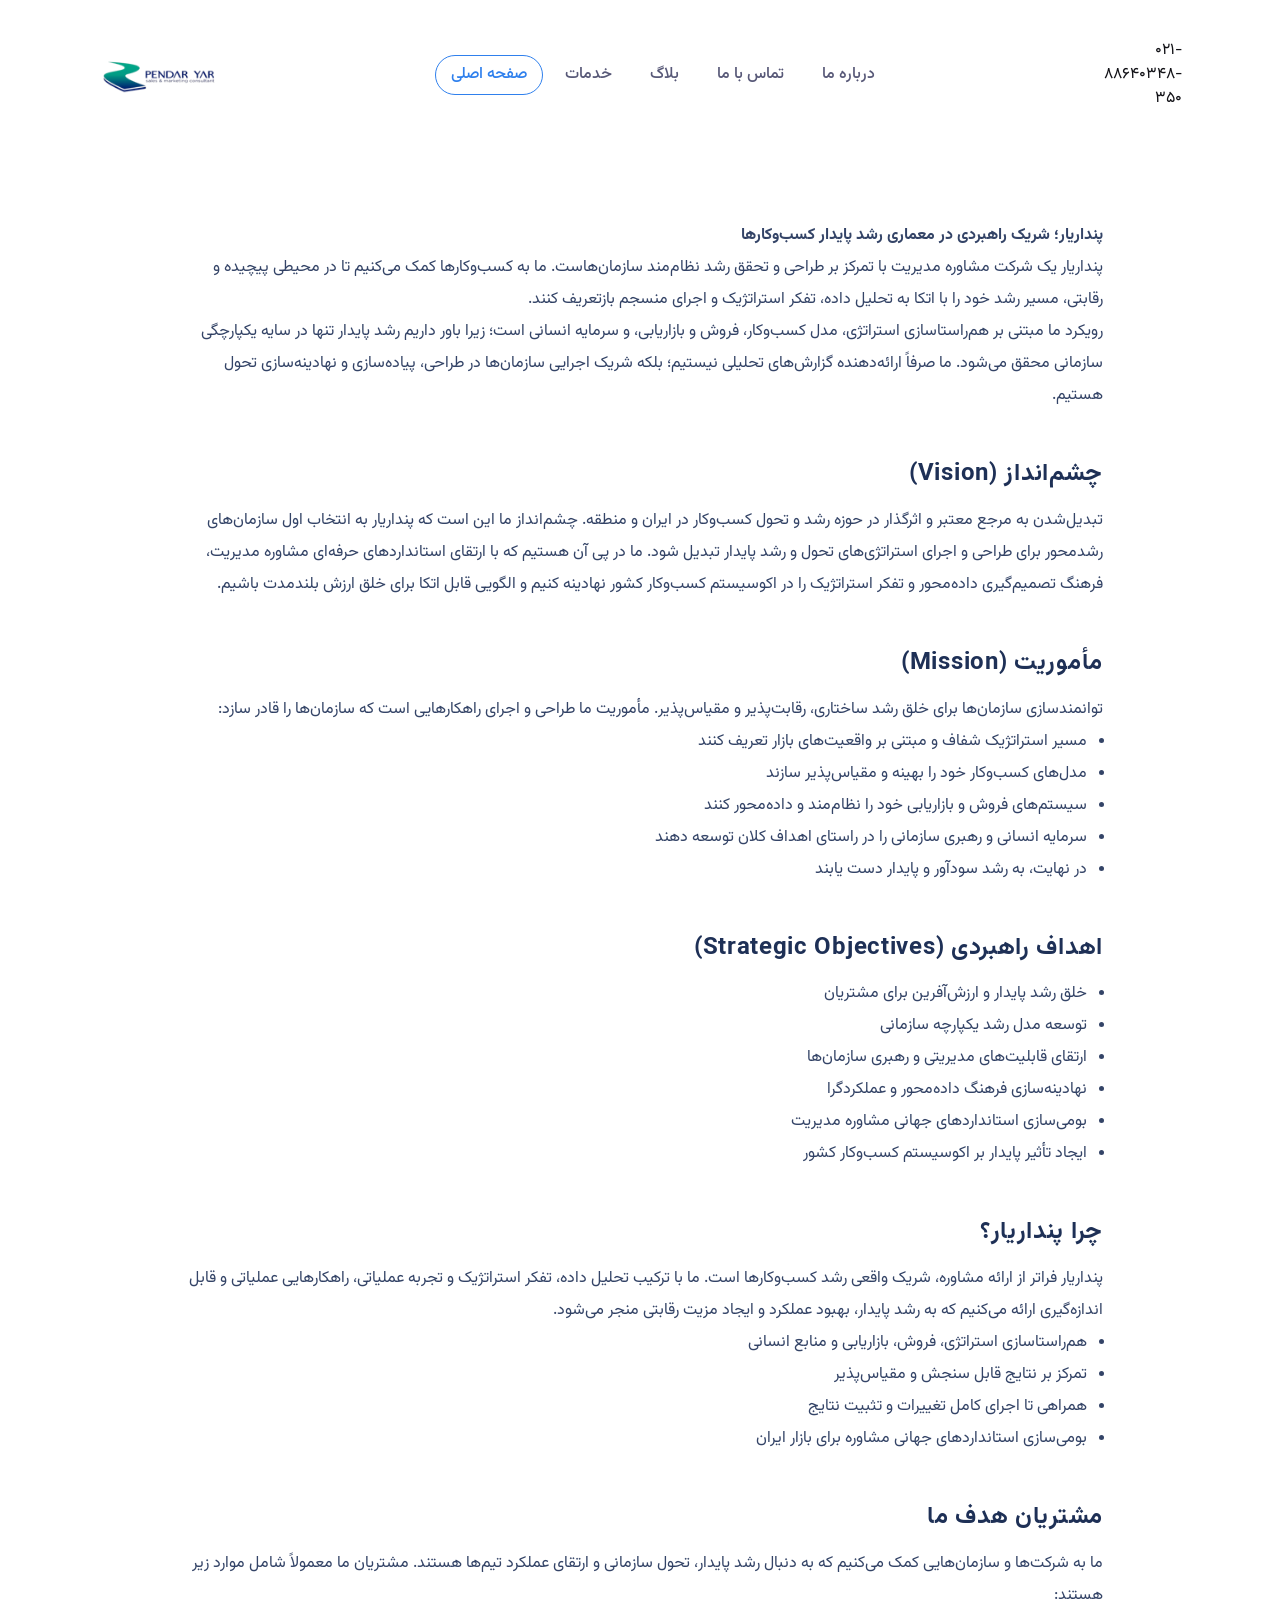
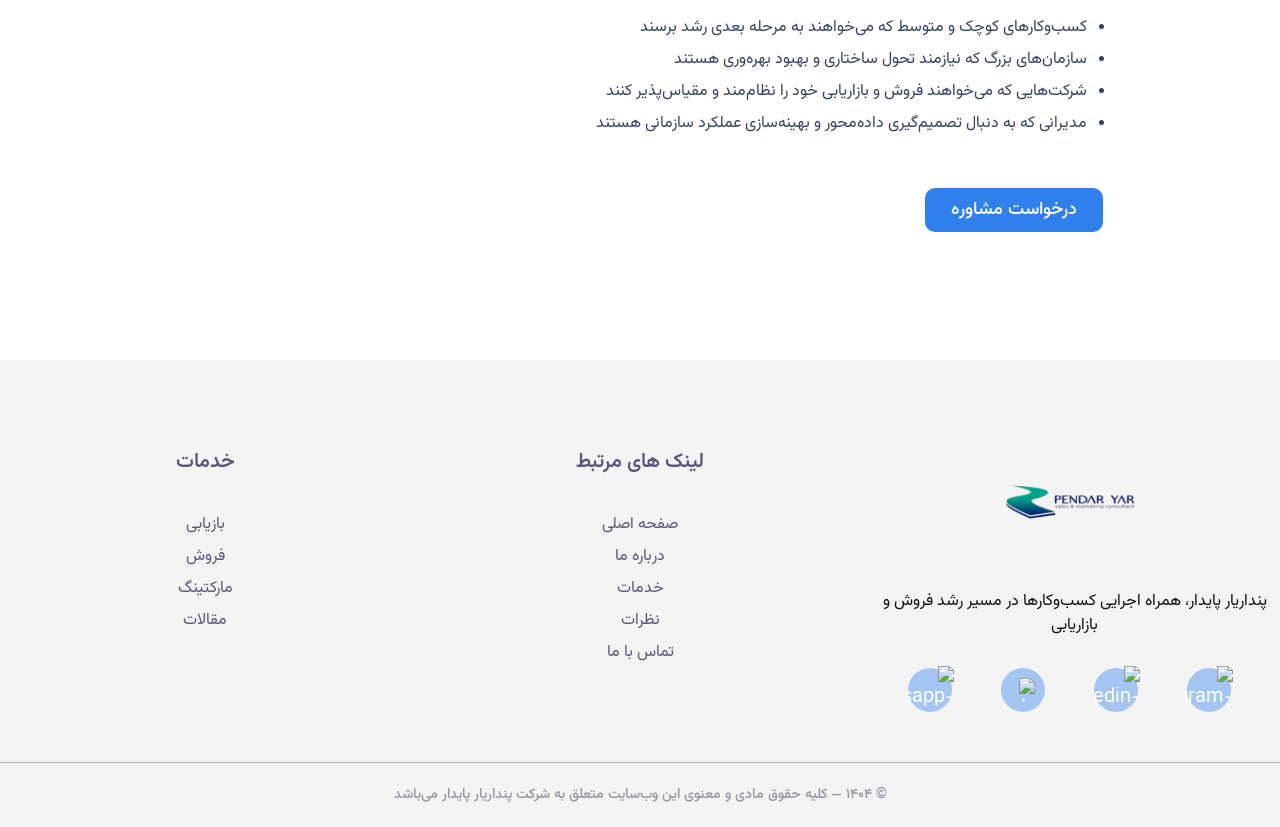
==== about-us.html @ fcd9be7a "feat: add about us page and salse" ====
<!DOCTYPE html>
<html class="no-js" lang="fa" dir="rtl">

<head>
    <meta charset="utf-8" />
    <meta http-equiv="x-ua-compatible" content="ie=edge" />
    <title>درباره ما | پنداریار پایدار</title>
    <meta name="description"
        content="درباره پنداریار پایدار: ماموریت، چشم‌انداز و اهداف راهبردی شرکت مشاوره مدیریت و رشد کسب‌وکارها" />
    <meta name="viewport" content="width=device-width, initial-scale=1" />

    <link href="https://cdn.jsdelivr.net/npm/vazirmatn@33.003/Vazirmatn-font-face.css" rel="stylesheet">
    <link rel="stylesheet" href="https://cdnjs.cloudflare.com/ajax/libs/font-awesome/5.15.4/css/all.min.css">
    <link rel="stylesheet" href="./assets/css/bootstrap-5.0.0-beta1.min.css" />
    <link rel="stylesheet" href="./assets/css/LineIcons.2.0.css" />
    <link rel="stylesheet" href="./assets/css/tiny-slider.css" />
    <link rel="stylesheet" href="./assets/css/animate.css" />
    <link rel="stylesheet" href="./assets/css/lindy-uikit.css" />
    <link rel="stylesheet" href="https://cdn.lineicons.com/4.0/lineicons.css">

    <style>
        .page-content {
            padding: 100px 0 80px;
        }

        .page-content h1,
        .page-content h2 {
            color: #1e3056;
            margin-bottom: 1rem;
        }

        .page-content p,
        .page-content li {
            line-height: 2;
            color: rgba(30, 48, 86, .9);
        }

        .section-box {
            margin-top: 3rem;
        }

        .section-box ul {
            padding-right: 1rem;
            list-style: disc;
        }

        .team-member {
            text-align: center;
            padding: 1.5rem;
            background: #f8f9fa;
            border-radius: 10px;
            box-shadow: 0 2px 10px rgba(0, 0, 0, .05);
            margin-bottom: 1.5rem;
        }

        .team-member img {
            width: 120px;
            height: 120px;
            object-fit: cover;
            border-radius: 50%;
            margin-bottom: 1rem;
        }

        .team-member h5 {
            font-weight: 600;
            margin-bottom: 0.5rem;
        }

        .team-member p {
            font-size: 0.9rem;
            color: #555;
        }
    </style>
</head>

<body>

    <!-- ========================= hero-section-wrapper-5 start ========================= -->
    <section id="home" class="hero-section-wrapper-5">

        <!-- ========================= header-6 start ========================= -->
        <header class="header header-6">
            <div class="navbar-area">
                <div class="container">
                    <div class="row align-items-center">
                        <div class="col-lg-12">
                            <nav class="navbar navbar-expand-lg">
                                <!-- شماره تلفن سمت چپ دسکتاپ -->
                                <div class="navbar-phone d-none d-lg-block me-3">
                                    021-88640348-350

                                </div>

                                <button class="navbar-toggler ms-auto" type="button" data-bs-toggle="collapse"
                                    data-bs-target="#navbarSupportedContent6" aria-controls="navbarSupportedContent6"
                                    aria-expanded="false" aria-label="Toggle navigation">
                                    <span class="toggler-icon"></span>
                                    <span class="toggler-icon"></span>
                                    <span class="toggler-icon"></span>
                                </button>

                                <div class="collapse navbar-collapse sub-menu-bar justify-content-center"
                                    id="navbarSupportedContent6">
                                    <ul id="nav6" class="navbar-nav">
                                        <li class="nav-item">
                                            <a class="page-scroll" href="about-us.html">درباره ما </a>
                                        </li>
                                        <li class="nav-item">
                                            <a class="page-scroll" href="#contact">تماس با ما</a>
                                        </li>

                                        <li class="nav-item">
                                            <a class="page-scroll" href="#pricing"> بلاگ</a>
                                        </li>
                                        <li class="nav-item">
                                            <a class="page-scroll" href="#feature">خدمات</a>
                                        </li>
                                        <li class="nav-item">
                                            <a class="page-scroll active" href="#home">صفحه اصلی</a>
                                        </li>
                                    </ul>
                                </div>

                                <!-- لوگو سمت راست -->
                                <a class="navbar-brand ms-lg-3" href="index.html">
                                    <img src="assets/img/logo/logo.png" alt="" width="130" height="110">
                                </a>
                                <!-- navbar collapse -->
                            </nav>
                            <!-- navbar -->
                        </div>
                    </div>
                    <!-- row -->
                </div>
                <!-- container -->
            </div>
            <!-- navbar area -->
        </header>
        <!-- ========================= header-6 end ========================= -->


    </section>
    <!-- ========================= hero-section-wrapper-6 end ========================= --

    <!-- Main Content -->
    <br />
    <br />
    <br />
    <section class="page-content my-5">
        <div class="container">
            <div class="row justify-content-center">
                <div class="col-lg-10">

                    <p class="wow fadeInUp" data-wow-delay=".1s">
                        <strong>پنداریار؛ شریک راهبردی در معماری رشد پایدار کسب‌وکارها</strong><br>
                        پنداریار یک شرکت مشاوره مدیریت با تمرکز بر طراحی و تحقق رشد نظام‌مند سازمان‌هاست.
                        ما به کسب‌وکارها کمک می‌کنیم تا در محیطی پیچیده و رقابتی، مسیر رشد خود را با اتکا به تحلیل داده،
                        تفکر استراتژیک و اجرای منسجم بازتعریف کنند.
                    </p>

                    <p class="wow fadeInUp" data-wow-delay=".15s">
                        رویکرد ما مبتنی بر هم‌راستاسازی استراتژی، مدل کسب‌وکار، فروش و بازاریابی، و سرمایه انسانی است؛
                        زیرا باور داریم رشد پایدار تنها در سایه یکپارچگی سازمانی محقق می‌شود.
                        ما صرفاً ارائه‌دهنده گزارش‌های تحلیلی نیستیم؛ بلکه شریک اجرایی سازمان‌ها در طراحی، پیاده‌سازی و
                        نهادینه‌سازی تحول هستیم.
                    </p>

                    <!-- Vision -->
                    <div class="section-box wow fadeInUp" data-wow-delay=".2s">
                        <h2 class="h5 mb-3">چشم‌انداز (Vision)</h2>
                        <p>
                            تبدیل‌شدن به مرجع معتبر و اثرگذار در حوزه رشد و تحول کسب‌وکار در ایران و منطقه.
                            چشم‌انداز ما این است که پنداریار به انتخاب اول سازمان‌های رشدمحور برای طراحی و اجرای
                            استراتژی‌های تحول و رشد پایدار تبدیل شود.
                            ما در پی آن هستیم که با ارتقای استانداردهای حرفه‌ای مشاوره مدیریت، فرهنگ تصمیم‌گیری
                            داده‌محور و تفکر استراتژیک را در اکوسیستم کسب‌وکار کشور نهادینه کنیم
                            و الگویی قابل اتکا برای خلق ارزش بلندمدت باشیم.
                        </p>
                    </div>

                    <!-- Mission -->
                    <div class="section-box wow fadeInUp" data-wow-delay=".25s">
                        <h2 class="h5 mb-3">مأموریت (Mission)</h2>
                        <p>
                            توانمندسازی سازمان‌ها برای خلق رشد ساختاری، رقابت‌پذیر و مقیاس‌پذیر. مأموریت ما طراحی و
                            اجرای راهکارهایی است که سازمان‌ها را قادر سازد:
                        </p>
                        <ul>
                            <li>مسیر استراتژیک شفاف و مبتنی بر واقعیت‌های بازار تعریف کنند</li>
                            <li>مدل‌های کسب‌وکار خود را بهینه و مقیاس‌پذیر سازند</li>
                            <li>سیستم‌های فروش و بازاریابی خود را نظام‌مند و داده‌محور کنند</li>
                            <li>سرمایه انسانی و رهبری سازمانی را در راستای اهداف کلان توسعه دهند</li>
                            <li>در نهایت، به رشد سودآور و پایدار دست یابند</li>
                        </ul>
                    </div>

                    <!-- Strategic Objectives -->
                    <div class="section-box wow fadeInUp" data-wow-delay=".3s">
                        <h2 class="h5 mb-3">اهداف راهبردی (Strategic Objectives)</h2>
                        <ul>
                            <li>خلق رشد پایدار و ارزش‌آفرین برای مشتریان</li>
                            <li>توسعه مدل رشد یکپارچه سازمانی</li>
                            <li>ارتقای قابلیت‌های مدیریتی و رهبری سازمان‌ها</li>
                            <li>نهادینه‌سازی فرهنگ داده‌محور و عملکردگرا</li>
                            <li>بومی‌سازی استانداردهای جهانی مشاوره مدیریت</li>
                            <li>ایجاد تأثیر پایدار بر اکوسیستم کسب‌وکار کشور</li>
                        </ul>
                    </div>

                    <!-- Why Pendaryar -->
                    <div class="section-box wow fadeInUp" data-wow-delay=".35s">
                        <h2 class="h5 mb-3">چرا پنداریار؟</h2>
                        <p>
                            پنداریار فراتر از ارائه مشاوره، شریک واقعی رشد کسب‌وکارها است. ما با ترکیب تحلیل داده، تفکر
                            استراتژیک و تجربه عملیاتی،
                            راهکارهایی عملیاتی و قابل اندازه‌گیری ارائه می‌کنیم که به رشد پایدار، بهبود عملکرد و ایجاد
                            مزیت رقابتی منجر می‌شود.
                        </p>
                        <ul>
                            <li>هم‌راستاسازی استراتژی، فروش، بازاریابی و منابع انسانی</li>
                            <li>تمرکز بر نتایج قابل سنجش و مقیاس‌پذیر</li>
                            <li>همراهی تا اجرای کامل تغییرات و تثبیت نتایج</li>
                            <li>بومی‌سازی استانداردهای جهانی مشاوره برای بازار ایران</li>
                        </ul>
                    </div>

                    <!-- Target Customers -->
                    <div class="section-box wow fadeInUp" data-wow-delay=".4s">
                        <h2 class="h5 mb-3">مشتریان هدف ما</h2>
                        <p>
                            ما به شرکت‌ها و سازمان‌هایی کمک می‌کنیم که به دنبال رشد پایدار، تحول سازمانی و ارتقای عملکرد
                            تیم‌ها هستند.
                            مشتریان ما معمولاً شامل موارد زیر هستند:
                        </p>
                        <ul>
                            <li>کسب‌وکارهای کوچک و متوسط که می‌خواهند به مرحله بعدی رشد برسند</li>
                            <li>سازمان‌های بزرگ که نیازمند تحول ساختاری و بهبود بهره‌وری هستند</li>
                            <li>شرکت‌هایی که می‌خواهند فروش و بازاریابی خود را نظام‌مند و مقیاس‌پذیر کنند</li>
                            <li>مدیرانی که به دنبال تصمیم‌گیری داده‌محور و بهینه‌سازی عملکرد سازمانی هستند</li>
                        </ul>
                    </div>

                    <!-- Call to Action -->
                    <a href="index.html#contact" class="button button-teal radius-10 mt-5 wow fadeInUp"
                        data-wow-delay=".45s">
                        درخواست مشاوره
                    </a>

                </div>
            </div>
        </div>
    </section>


    <!-- ========================= footer style-4 start ========================= -->
    <footer class="footer footer-style-4" style="overflow: hidden;">
        <div class="container-logos">
            <div class="widget-wrapper">
                <div class="row">
                    <div class="col-xl-4 col-lg-4 col-md-6 text-center">
                        <div class="footer-widget wow fadeInUp" data-wow-delay=".2s">
                            <div class="logo">
                                <a href="#0"> <img src="assets/img/logo/logo.png" alt="" width="150" height="120"> </a>
                            </div>
                            <p class="desc">
                                پنداریار پایدار، همراه اجرایی کسب‌وکارها در مسیر رشد فروش و بازاریابی
                            </p>
                            <ul class="socials justify-content-evenly">
                                <li> <a href="#0"> <img width="48" height="48"
                                            src="https://img.icons8.com/3d-fluency/94/instagram-logo.png"
                                            alt="instagram-logo" /> </a> </li>
                                <li> <a href="#0"> <img width="48" height="48"
                                            src="https://img.icons8.com/color/48/linkedin-circled--v1.png"
                                            alt="linkedin-circled--v1" /></a>
                                </li>
                                <li> <a href="#0"> <img width="24" height="24"
                                            src="https://img.icons8.com/external-tal-revivo-shadow-tal-revivo/24/external-cloud-based-instant-messaging-telegram-mobile-app-logotype-logo-shadow-tal-revivo.png"
                                            alt="external-cloud-based-instant-messaging-telegram-mobile-app-logotype-logo-shadow-tal-revivo" /></a>
                                </li>
                                <li> <a href="#0"> <img width="48" height="48"
                                            src="https://img.icons8.com/color/48/whatsapp--v1.png" alt="whatsapp--v1" />
                                    </a> </li>
                            </ul>
                        </div>
                    </div>
                    <div class="col-xl-4  col-lg-4 col-md-6 col-sm-6 text-center">
                        <div class="footer-widget wow fadeInUp" data-wow-delay=".3s">
                            <h6>لینک های مرتبط</h6>
                            <ul class="links">
                                <li> <a href="#0">صفحه اصلی</a> </li>
                                <li> <a href="#0">درباره ما</a> </li>
                                <li> <a href="#0">خدمات</a> </li>
                                <li> <a href="#0">نظرات</a> </li>
                                <li> <a href="#0">تماس با ما</a> </li>
                            </ul>
                        </div>
                    </div>
                    <div class="col-xl-4 col-lg-4 col-md-6 col-sm-6 text-center">
                        <div class="footer-widget wow fadeInUp" data-wow-delay=".4s">
                            <h6>خدمات</h6>
                            <ul class="links">
                                <li> <a href="#0">بازیابی</a> </li>
                                <li> <a href="#0">فروش</a> </li>
                                <li> <a href="#0">مارکتینگ</a> </li>
                                <li> <a href="#0">مقالات</a> </li>
                            </ul>
                        </div>
                    </div>
                </div>
            </div>
            <div class="copyright-wrapper wow fadeInUp" data-wow-delay=".2s">
                <p>
                    © ۱۴۰۴ — کلیه حقوق مادی و معنوی این وب‌سایت متعلق به شرکت پنداریار پایدار می‌باشد
                </p>

            </div>
        </div>
    </footer>
    <!-- ========================= footer style-4 end ========================= -->

    <script src="assets/js/bootstrap-5.0.0-beta1.min.js"></script>
    <script src="assets/js/wow.min.js"></script>
    <script>new WOW().init();</script>

</body>

</html>
---- assets/css/tiny-slider.css ----
.tns-outer{padding:0 !important}.tns-outer [hidden]{display:none !important}.tns-outer [aria-controls],.tns-outer [data-action]{cursor:pointer}.tns-slider{-webkit-transition:all 0s;-moz-transition:all 0s;transition:all 0s}.tns-slider>.tns-item{-webkit-box-sizing:border-box;-moz-box-sizing:border-box;box-sizing:border-box}.tns-horizontal.tns-subpixel{white-space:nowrap}.tns-horizontal.tns-subpixel>.tns-item{display:inline-block;vertical-align:top;white-space:normal}.tns-horizontal.tns-no-subpixel:after{content:'';display:table;clear:both}.tns-horizontal.tns-no-subpixel>.tns-item{float:left}.tns-horizontal.tns-carousel.tns-no-subpixel>.tns-item{margin-right:-100%}.tns-no-calc{position:relative;left:0}.tns-gallery{position:relative;left:0;min-height:1px}.tns-gallery>.tns-item{position:absolute;left:-100%;-webkit-transition:transform 0s, opacity 0s;-moz-transition:transform 0s, opacity 0s;transition:transform 0s, opacity 0s}.tns-gallery>.tns-slide-active{position:relative;left:auto !important}.tns-gallery>.tns-moving{-webkit-transition:all 0.25s;-moz-transition:all 0.25s;transition:all 0.25s}.tns-autowidth{display:inline-block}.tns-lazy-img{-webkit-transition:opacity 0.6s;-moz-transition:opacity 0.6s;transition:opacity 0.6s;opacity:0.6}.tns-lazy-img.tns-complete{opacity:1}.tns-ah{-webkit-transition:height 0s;-moz-transition:height 0s;transition:height 0s}.tns-ovh{overflow:hidden}.tns-visually-hidden{position:absolute;left:-10000em}.tns-transparent{opacity:0;visibility:hidden}.tns-fadeIn{opacity:1;filter:alpha(opacity=100);z-index:0}.tns-normal,.tns-fadeOut{opacity:0;filter:alpha(opacity=0);z-index:-1}.tns-vpfix{white-space:nowrap}.tns-vpfix>div,.tns-vpfix>li{display:inline-block}.tns-t-subp2{margin:0 auto;width:310px;position:relative;height:10px;overflow:hidden}.tns-t-ct{width:2333.3333333%;width:-webkit-calc(100% * 70 / 3);width:-moz-calc(100% * 70 / 3);width:calc(100% * 70 / 3);position:absolute;right:0}.tns-t-ct:after{content:'';display:table;clear:both}.tns-t-ct>div{width:1.4285714%;width:-webkit-calc(100% / 70);width:-moz-calc(100% / 70);width:calc(100% / 70);height:10px;float:left}

/*# sourceMappingURL=sourcemaps/tiny-slider.css.map */
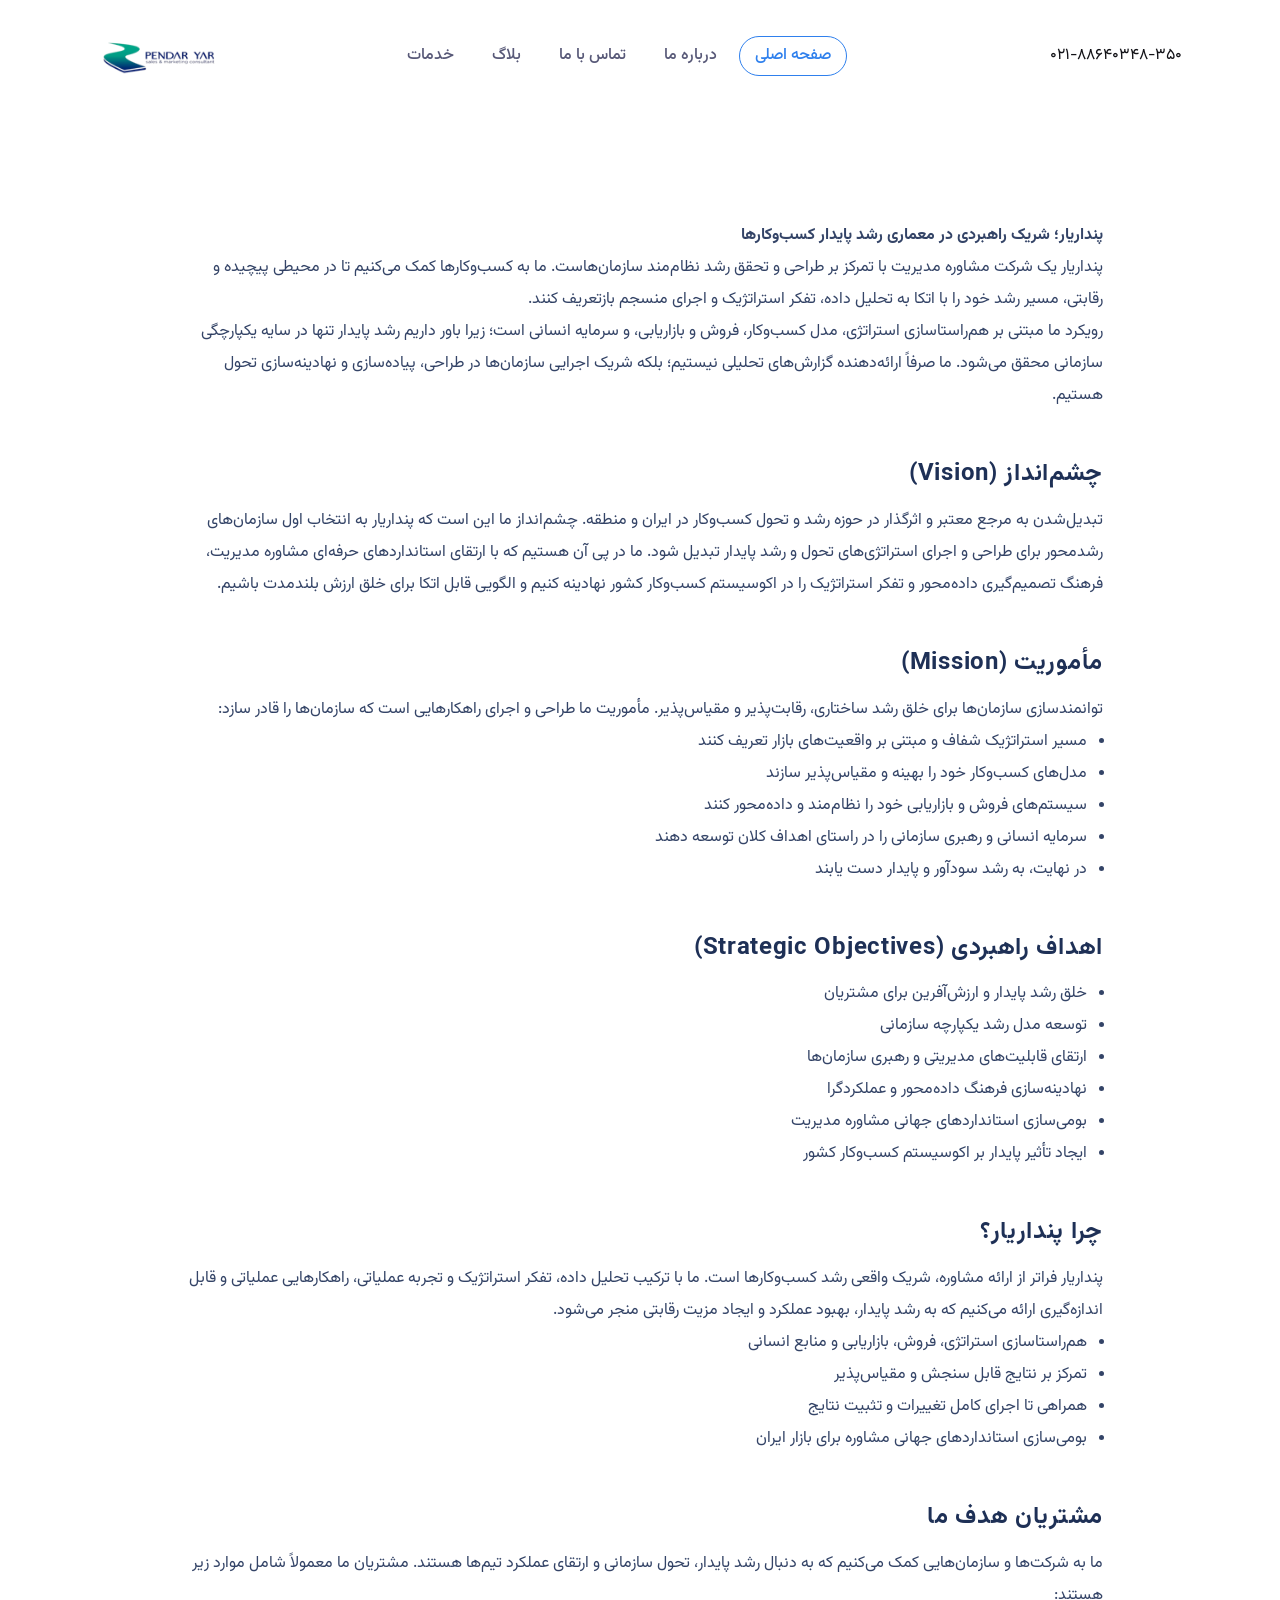
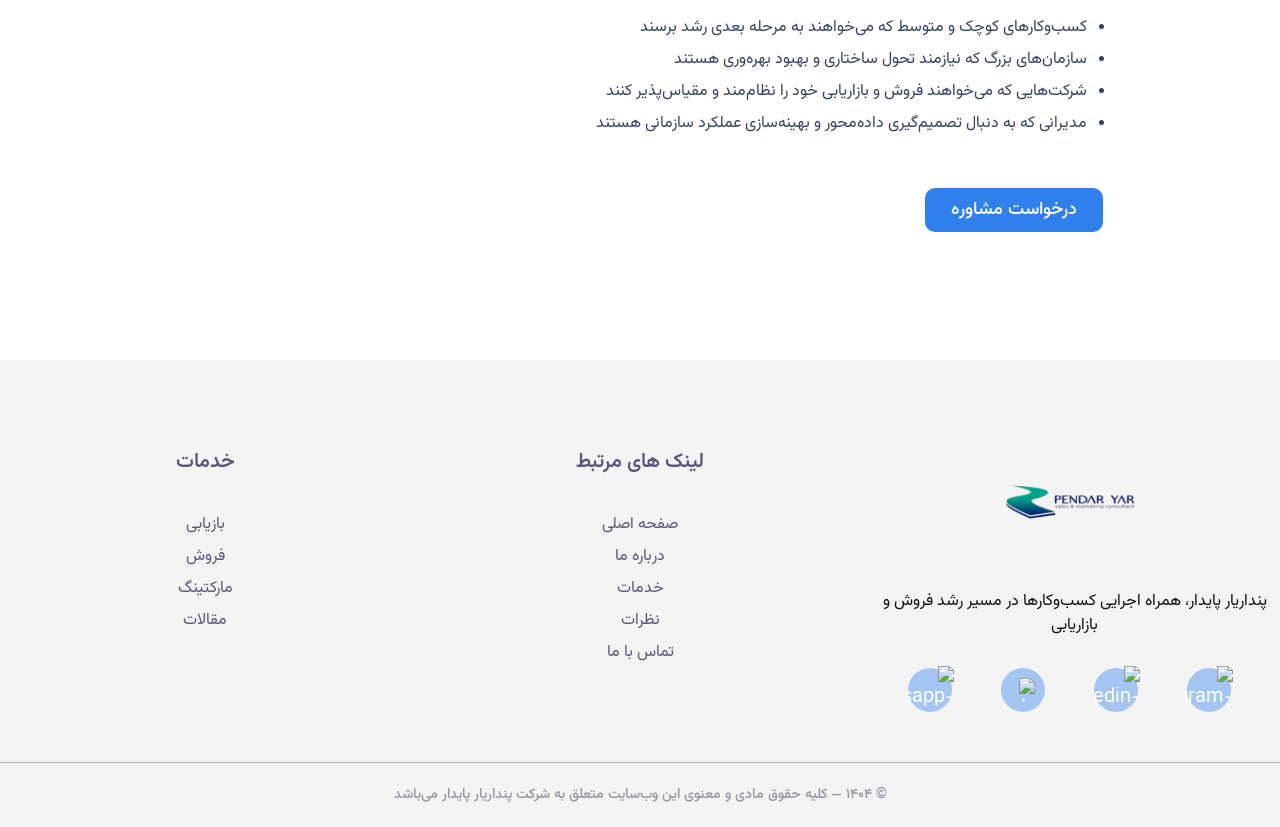
==== commit 7853d06d: "fix: style" ====
--- a/about-us.html
+++ b/about-us.html
@@ -86,7 +86,7 @@
                         <div class="col-lg-12">
                             <nav class="navbar navbar-expand-lg">
                                 <!-- شماره تلفن سمت چپ دسکتاپ -->
-                                <div class="navbar-phone d-none d-lg-block me-3">
+                                <div class="navbar-phone d-none d-lg-block me-3 w-25">
                                     021-88640348-350
 
                                 </div>
@@ -103,6 +103,9 @@
                                     id="navbarSupportedContent6">
                                     <ul id="nav6" class="navbar-nav">
                                         <li class="nav-item">
+                                            <a class="page-scroll active" href="#home">صفحه اصلی</a>
+                                        </li>
+                                        <li class="nav-item">
                                             <a class="page-scroll" href="about-us.html">درباره ما </a>
                                         </li>
                                         <li class="nav-item">
@@ -114,9 +117,6 @@
                                         </li>
                                         <li class="nav-item">
                                             <a class="page-scroll" href="#feature">خدمات</a>
-                                        </li>
-                                        <li class="nav-item">
-                                            <a class="page-scroll active" href="#home">صفحه اصلی</a>
                                         </li>
                                     </ul>
                                 </div>
